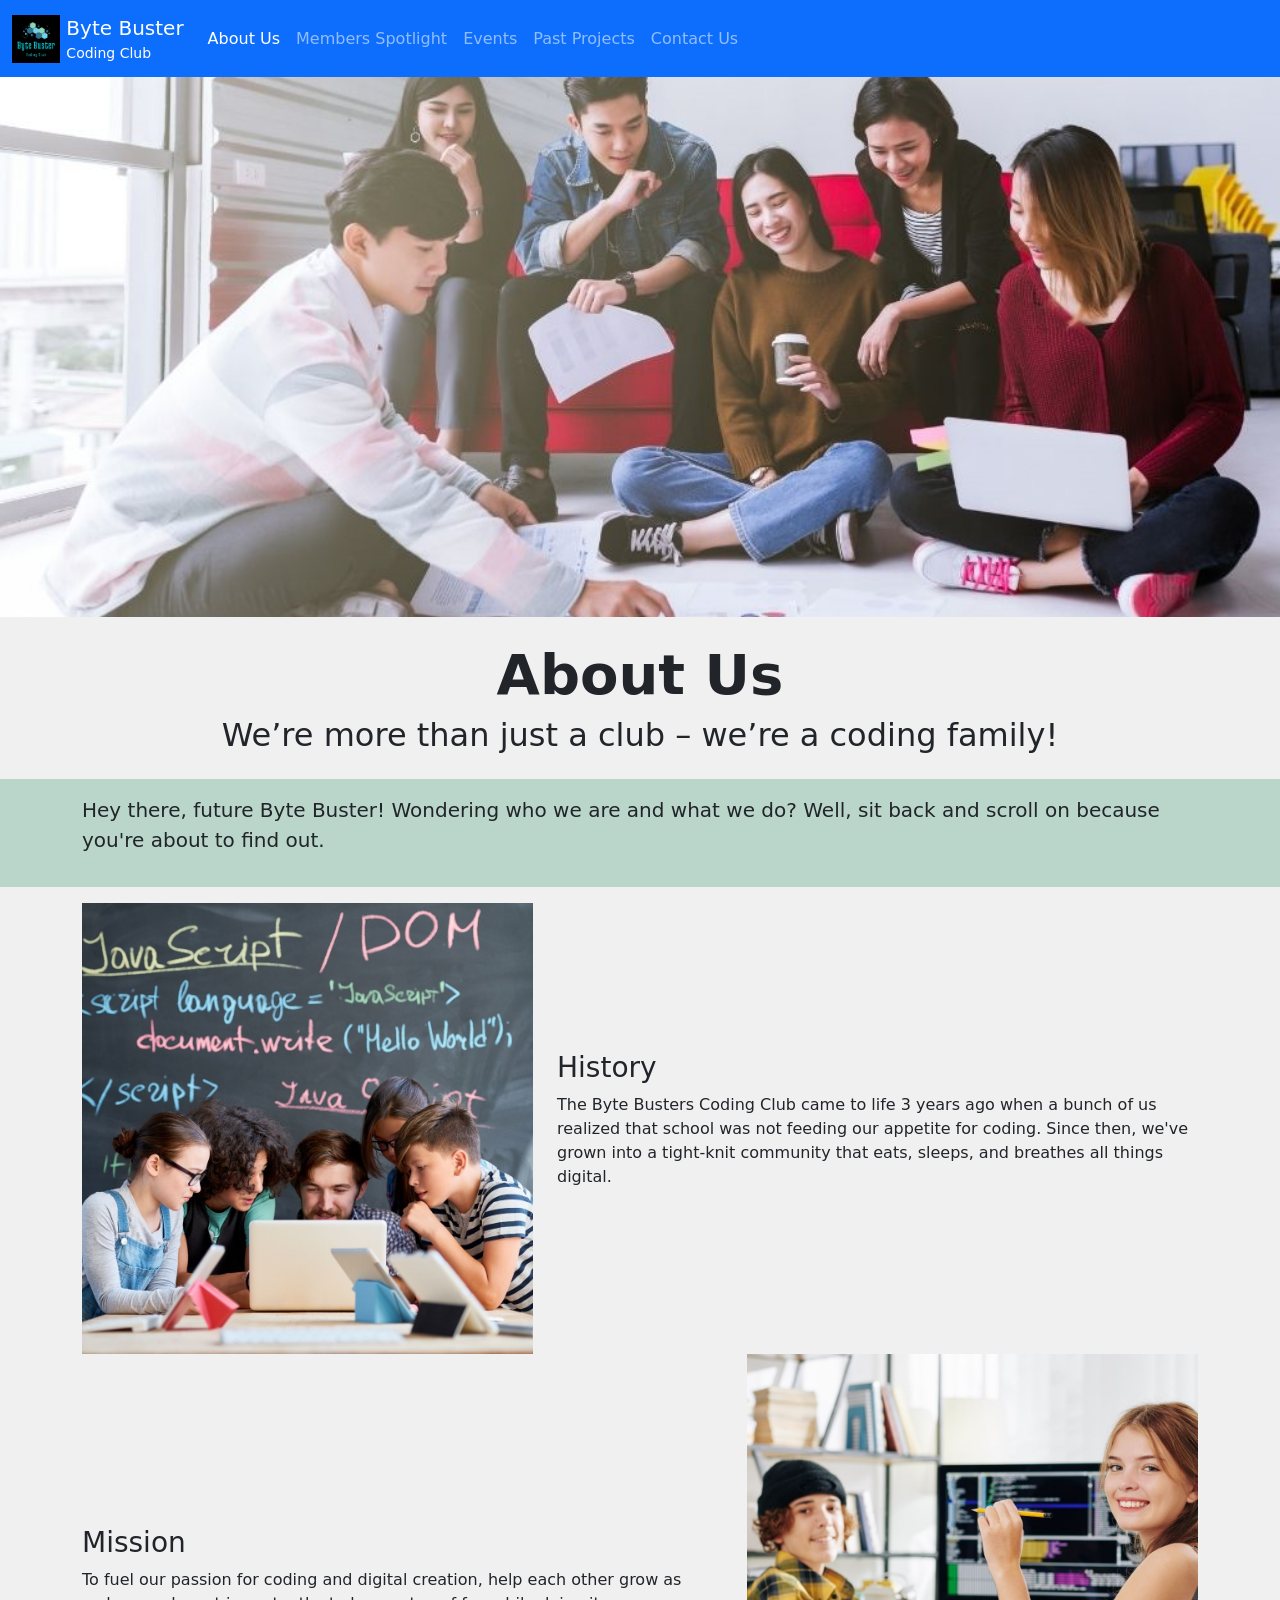
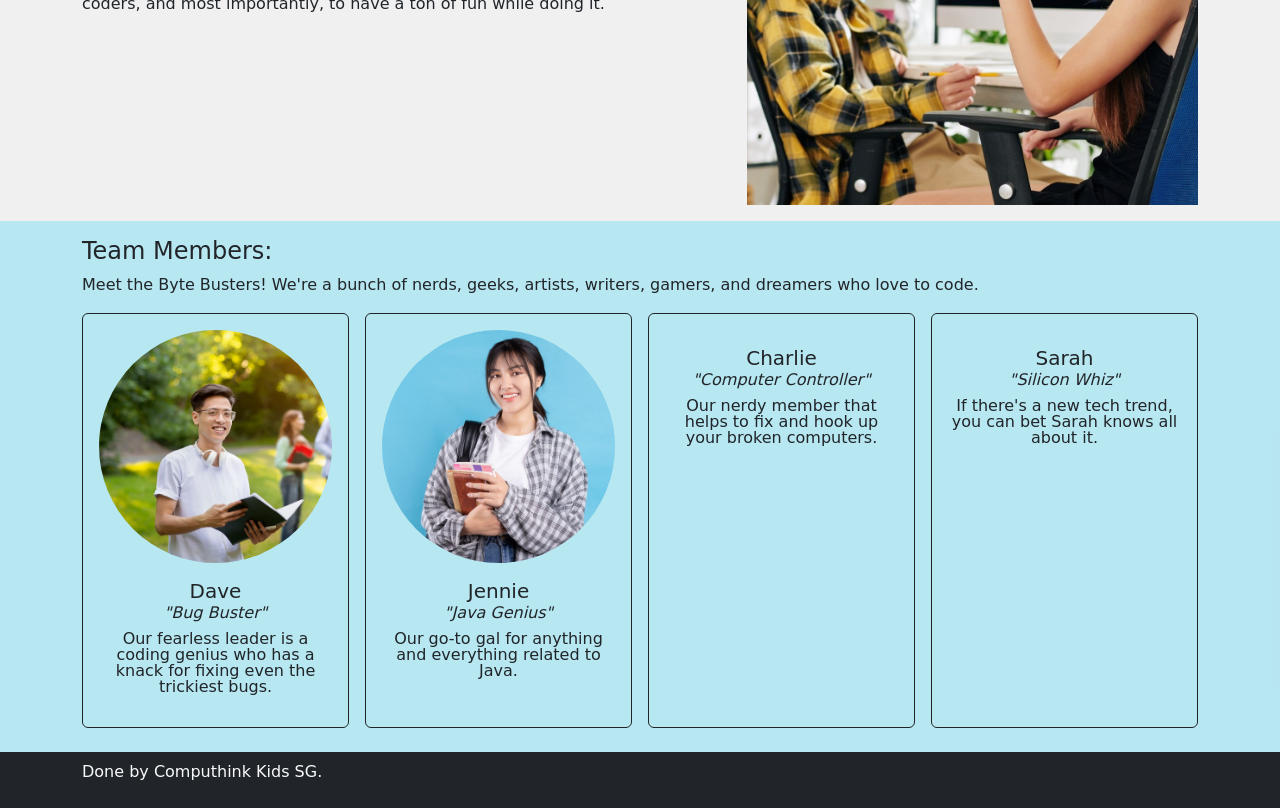
==== aboutus.html @ 0800e9fc "Add files via upload" ====
<!DOCTYPE html>
<html lang="en-SG">
<head>
	<meta charset="utf-8"/>
	<meta name="viewport" content="width=device-width"/>
	<title>Byte Buster Coding Club</title>
	<script src="script/jquery.min.js"></script>
	<!-- Head Task 1: Add in script for script/bootstrap.js here -->
	<script src="script/bootstrap.js"></script>
	<link href="script/bootstrap.css" rel="stylesheet">
	<!-- Head Task 2: Add in link to stylesheet script/aboutus.css -->
	<link href="script/aboutus.css" rel="stylesheet">
	<!-- Head Task 3: Add in icon img/favicon-bbcc.png -->
	<link href="/img/favicon-bbcc.png" rel="icon" />	
</head>
<body class="bg-secondary bg-opacity-10" style="min-width:320px">
	<header>
		<nav class="navbar navbar-dark navbar-expand-lg bg-primary">
			<div class="container-fluid">
				<a class="navbar-brand" href="index.html">
					<!-- Add in the correct logo -->
					<img src="img/logo-bbcc.png" alt="logo" class="d-inline-block" style="max-height:3rem">
					<span class="d-none d-sm-inline-block align-middle">Byte Buster<small class="d-block lh-xs fs-7">Coding Club</small></span>
				</a>
				<button class="navbar-toggler" type="button" data-bs-toggle="collapse" data-bs-target="#navlinks"><span class="navbar-toggler-icon"></span></button>
				<div class="collapse navbar-collapse" id="navlinks">
					<ul class="navbar-nav mr-auto mb-2 mb-lg-0">
						<!-- Add in the correct link -->
						<li class="nav-item"><a class="nav-link active" href="aboutus.html">About Us</a></li>
						<li class="nav-item"><a class="nav-link" href="memberspotlight.html">Members Spotlight</a></li>
						<!-- add list item for events.html --> 
									<li class="nav-item"><a class="nav-link" href="events.html">Events</a></li>
						<!-- add list item for projects.html --> 
									<li class="nav-item"><a class="nav-link" href="projects.html">Past Projects</a></li>
						<li class="nav-item"><a class="nav-link" href="contacts.html">Contact Us</a></li>
					</ul>
				</div>
			</div>
		</nav>
	</header>
	<!-- Here the main container where students should code -->
	<article class="min-vh-100">
		<!-- Banner Region -->
		<div id="banner"></div>
		<!-- Page Header -->
		<div class="container pt-4 py-3">
			<!-- Fill in the corresponding Page Heading. -->
			<!-- About Us -->
			<!-- We’re more than just a club – we’re a coding family! -->
			<h1 class="text-center fw-bold display-4">About Us</h1>
			  <!-- (Page Header Task 2) Add a <h2> text to add a subtext or a tagline
				  e.g. "Where we code, create and conquer the digital world" -->
			  <h2 class="text-center">We’re more than just a club – we’re a coding family!</h2>	
		</div>
		<!-- Leading Text -->
		<!-- Change the background of the leading text -->
		<div class="py-3 bg-success bg-opacity-25">
			<div class="container">
				<!-- Fill in the description lead text -->
				<p class="lead">
					Hey there, future Byte Buster! Wondering who we are and what we do? Well, sit back and scroll on because you're about to find out.
				</p>
				<!--  -->
			</div>
		</div>
		<!-- Key section -->
		<div class="container py-3">
			<div class="row align-items-center">
				<div class="col col-12 col-md-5 order-1 order-md-0">
					<!-- Photo Task 1: Add a photo here : img/clubphoto.png -->
					<img class="d-block mx-auto w-50 w-md-100" src="img/clubphoto.png" alt="club photo">
				</div>
				<div class="col col-12 col-md-7">
					<!-- Text Task 1: Add in the History -->
					<H3>History</H3>
					<!-- Sample Text:  -->		
					<p>
						The Byte Busters Coding Club came to life 3 years ago when a bunch of us realized that school was not feeding our appetite for coding. Since then, we've grown into a tight-knit community that eats, sleeps, and breathes all things digital.
					</p>
				</div>
			</div>
			<div class="row align-items-center">
				<div class="col col-12 col-md-7">
					<!-- Text Task 2: Add in the Mission -->
					<h3>Mission</h3>
					<!-- Sample Text: To fuel our passion for coding and digital creation, help each other grow as coders, and most importantly, to have a ton of fun while doing it. -->
					<p>
						To fuel our passion for coding and digital creation, help each other grow as coders, and most importantly, to have a ton of fun while doing it.
					</p>
				</div>
				<div class="col col-12 col-md-5 order-1 order-md-0">
					<!-- Photo Task 2: Add a photo here : img/memberspotlight.png -->
					<!-- Follow the codes in Photo Task 1 -->
					<img class="d-block mx-auto w-50 w-md-100" src="img/memberspotlight.png" alt="members">
				</div>
			</div>
		</div>
		<!-- Member Spotlight -->
		<div class="py-3 pb-4 bg-info bg-opacity-25">
			<div class="container">
				<h3 class="h4">Team Members:</h3>
				<p>Meet the Byte Busters! We're a bunch of nerds, geeks, artists, writers, gamers, and dreamers who love to code.</p>
				<div class="row g-3 justify-content-center align-items-stretch">
					<div class="col col-6 col-md-4 col-xl-3">
						<div class="card border-dark p-3 text-center bg-transparent h-100">
							<div>
								<!-- Add Image of Dave (Sample image: clubmember.png) -->
								<img class="w-100 rounded-circle mx-auto" src="img/clubmember.png" loading="lazy" decoding="async"/>
							</div>
							<p class="h5 pt-3">Dave</p>
							<p class="h6 mt-n2 fw-normal fst-italic">"Bug Buster"</p>
							<p class="lh-1">Our fearless leader is a coding genius who has a knack for fixing even the trickiest bugs.</p>
						</div>
					</div>
					<div class="col col-6 col-md-4 col-xl-3">
						<div class="card border-dark p-3 text-center bg-transparent h-100">
							<div>
								<!-- Add Image of Jennie (Sample image: clubmember4.png) -->
								<img class="w-100 rounded-circle mx-auto" src="img/clubmember4.png" loading="lazy" decoding="async"/>
							</div>
							<p class="h5 pt-3">Jennie</p>
							<p class="h6 mt-n2 fw-normal fst-italic">"Java Genius"</p>
							<p class="lh-1">Our go-to gal for anything and everything related to Java.</p>
						</div>
					</div>
					<div class="col col-6 col-md-4 col-xl-3">
						<div class="card border-dark p-3 text-center bg-transparent h-100">
							<div>
								<!-- Add Image of Charlie (Sample image: clubmember3.png) -->
							</div>
							<p class="h5 pt-3">Charlie</p>
							<p class="h6 mt-n2 fw-normal fst-italic">"Computer Controller"</p>
							<p class="lh-1">Our nerdy member that helps to fix and hook up your broken computers.</p>
						</div>
					</div>
					<div class="col col-6 col-md-4 col-xl-3">
						<div class="card border-dark p-3 text-center bg-transparent h-100">
							<div>
								<!-- Add Image of Sarah (Sample image: clubmember2.png) -->
							</div>
							<p class="h5 pt-3">Sarah</p>
							<p class="h6 mt-n2 fw-normal fst-italic">"Silicon Whiz"</p>
							<p class="lh-1">If there's a new tech trend, you can bet Sarah knows all about it.</p>
						</div>
					</div>
				</div>
			</div>
		</div>
	</article>
	<!-- End of coding region -->
	<footer class="bg-dark text-light"><div class="container py-2 pb-4">Done by Computhink Kids SG.</div></footer>
</body>
</html>
---- script/aboutus.css ----
#banner {
	background-image: url('../img/banner-clubmembers-2.png');
	background-size: cover;
	background-position: center center;
	height: 40vh;
}
@media (min-width: 992px) {
	#banner {
		height:60vh;
	}
}
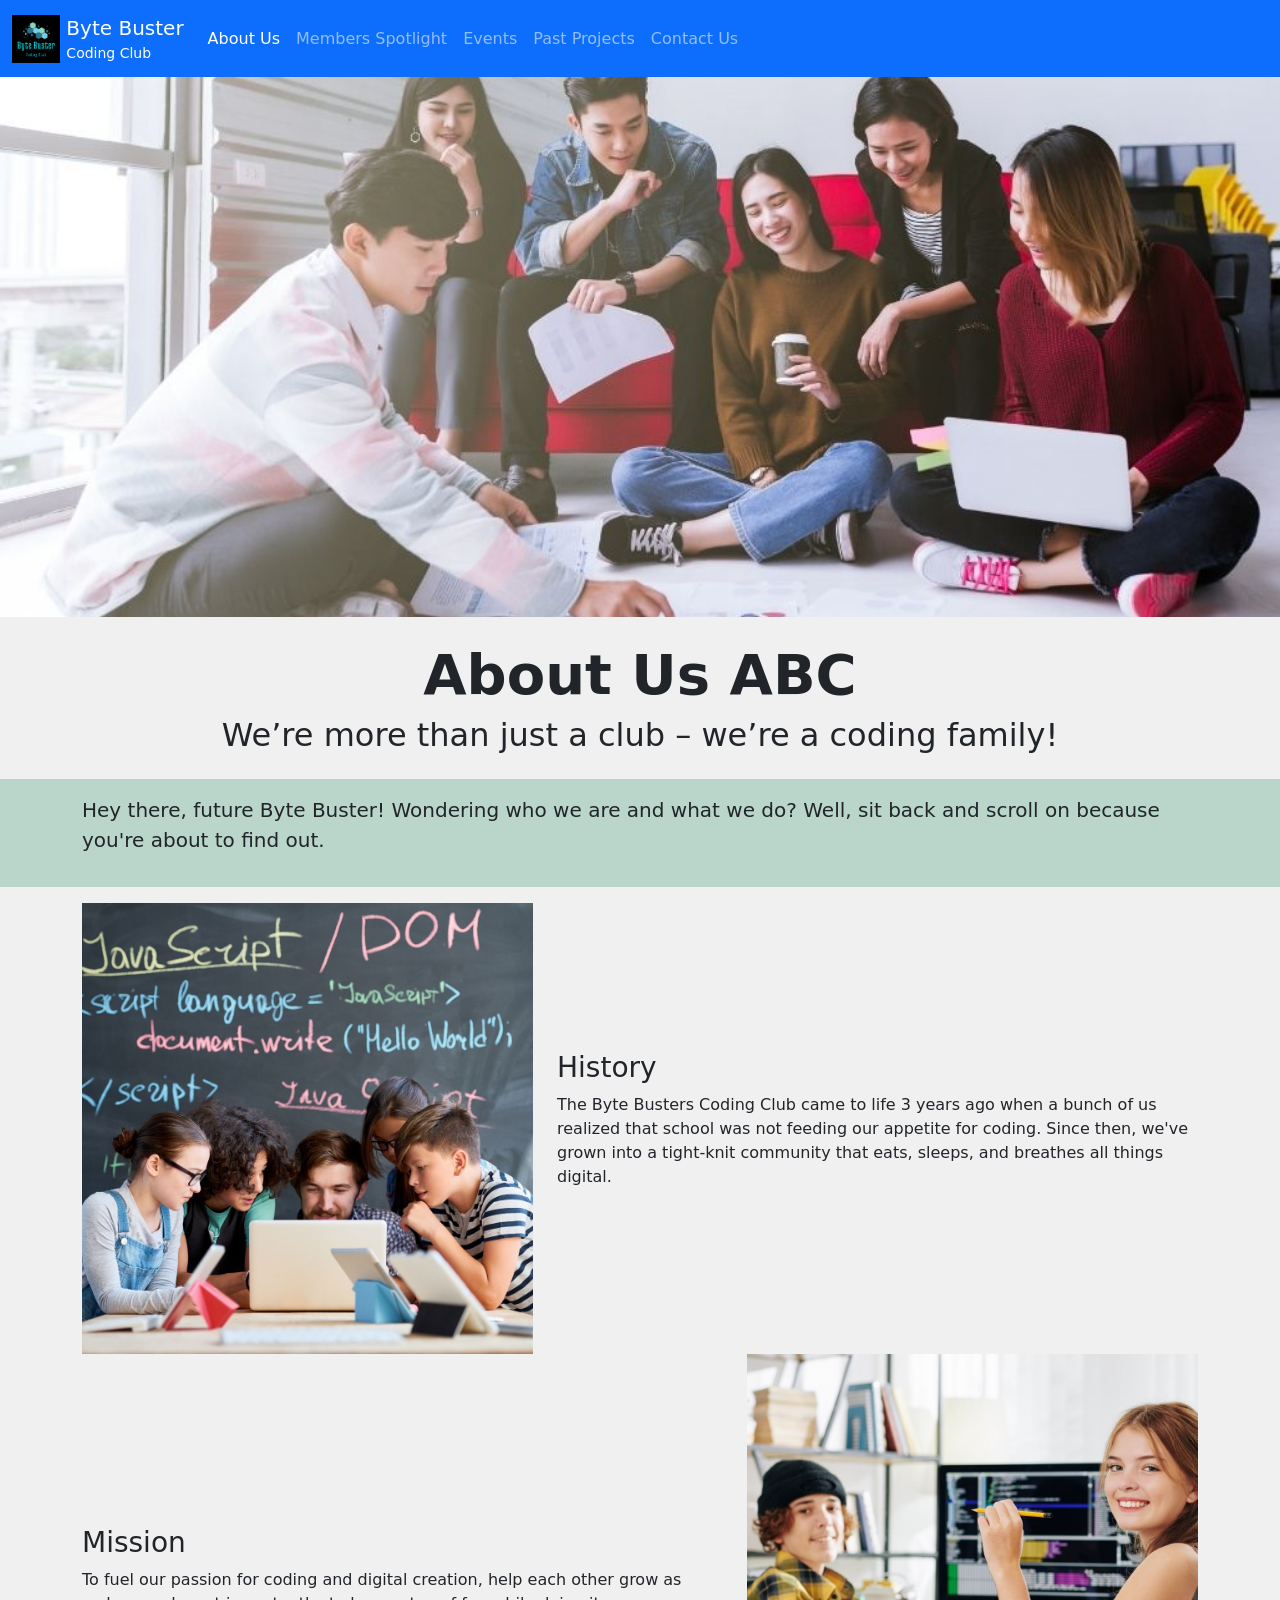
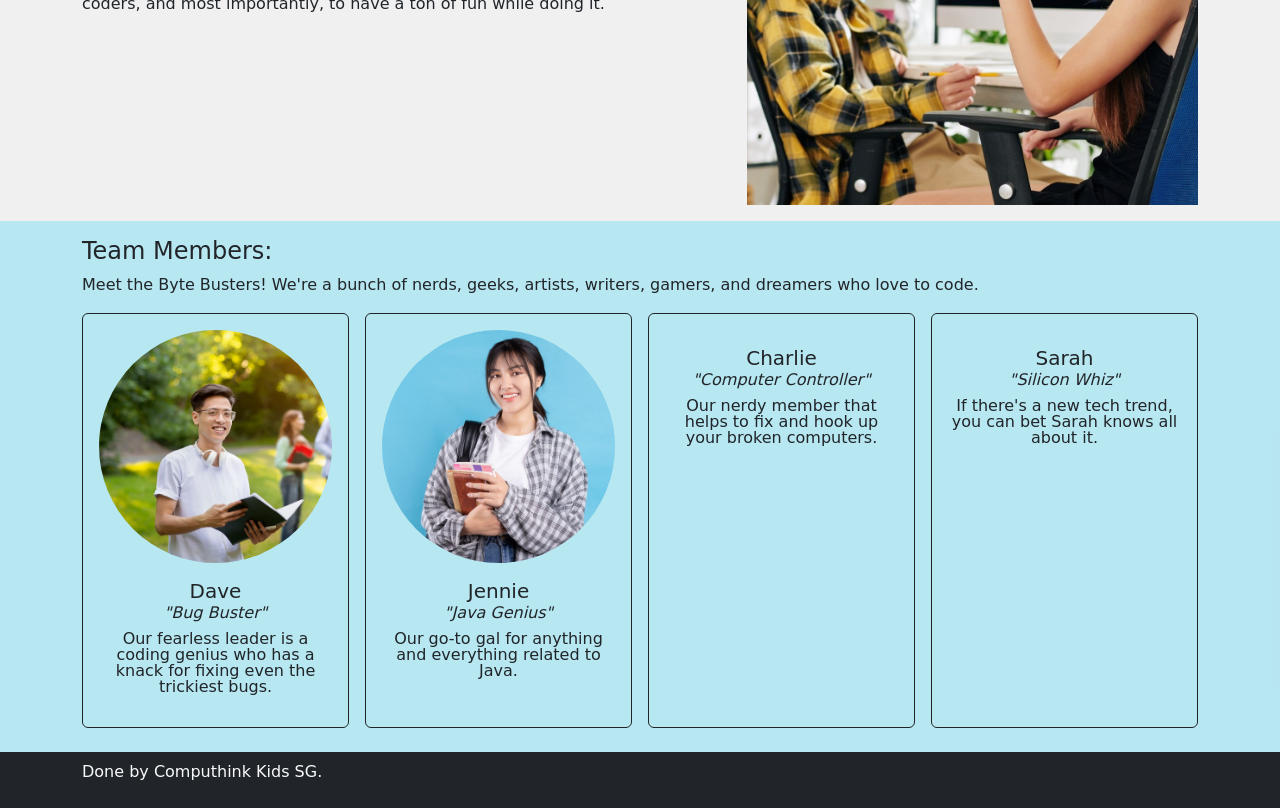
==== commit 812fe88a: "End of Lesson X" ====
--- a/aboutus.html
+++ b/aboutus.html
@@ -47,7 +47,7 @@
 			<!-- Fill in the corresponding Page Heading. -->
 			<!-- About Us -->
 			<!-- We’re more than just a club – we’re a coding family! -->
-			<h1 class="text-center fw-bold display-4">About Us</h1>
+			<h1 class="text-center fw-bold display-4">About Us ABC</h1>
 			  <!-- (Page Header Task 2) Add a <h2> text to add a subtext or a tagline
 				  e.g. "Where we code, create and conquer the digital world" -->
 			  <h2 class="text-center">We’re more than just a club – we’re a coding family!</h2>	
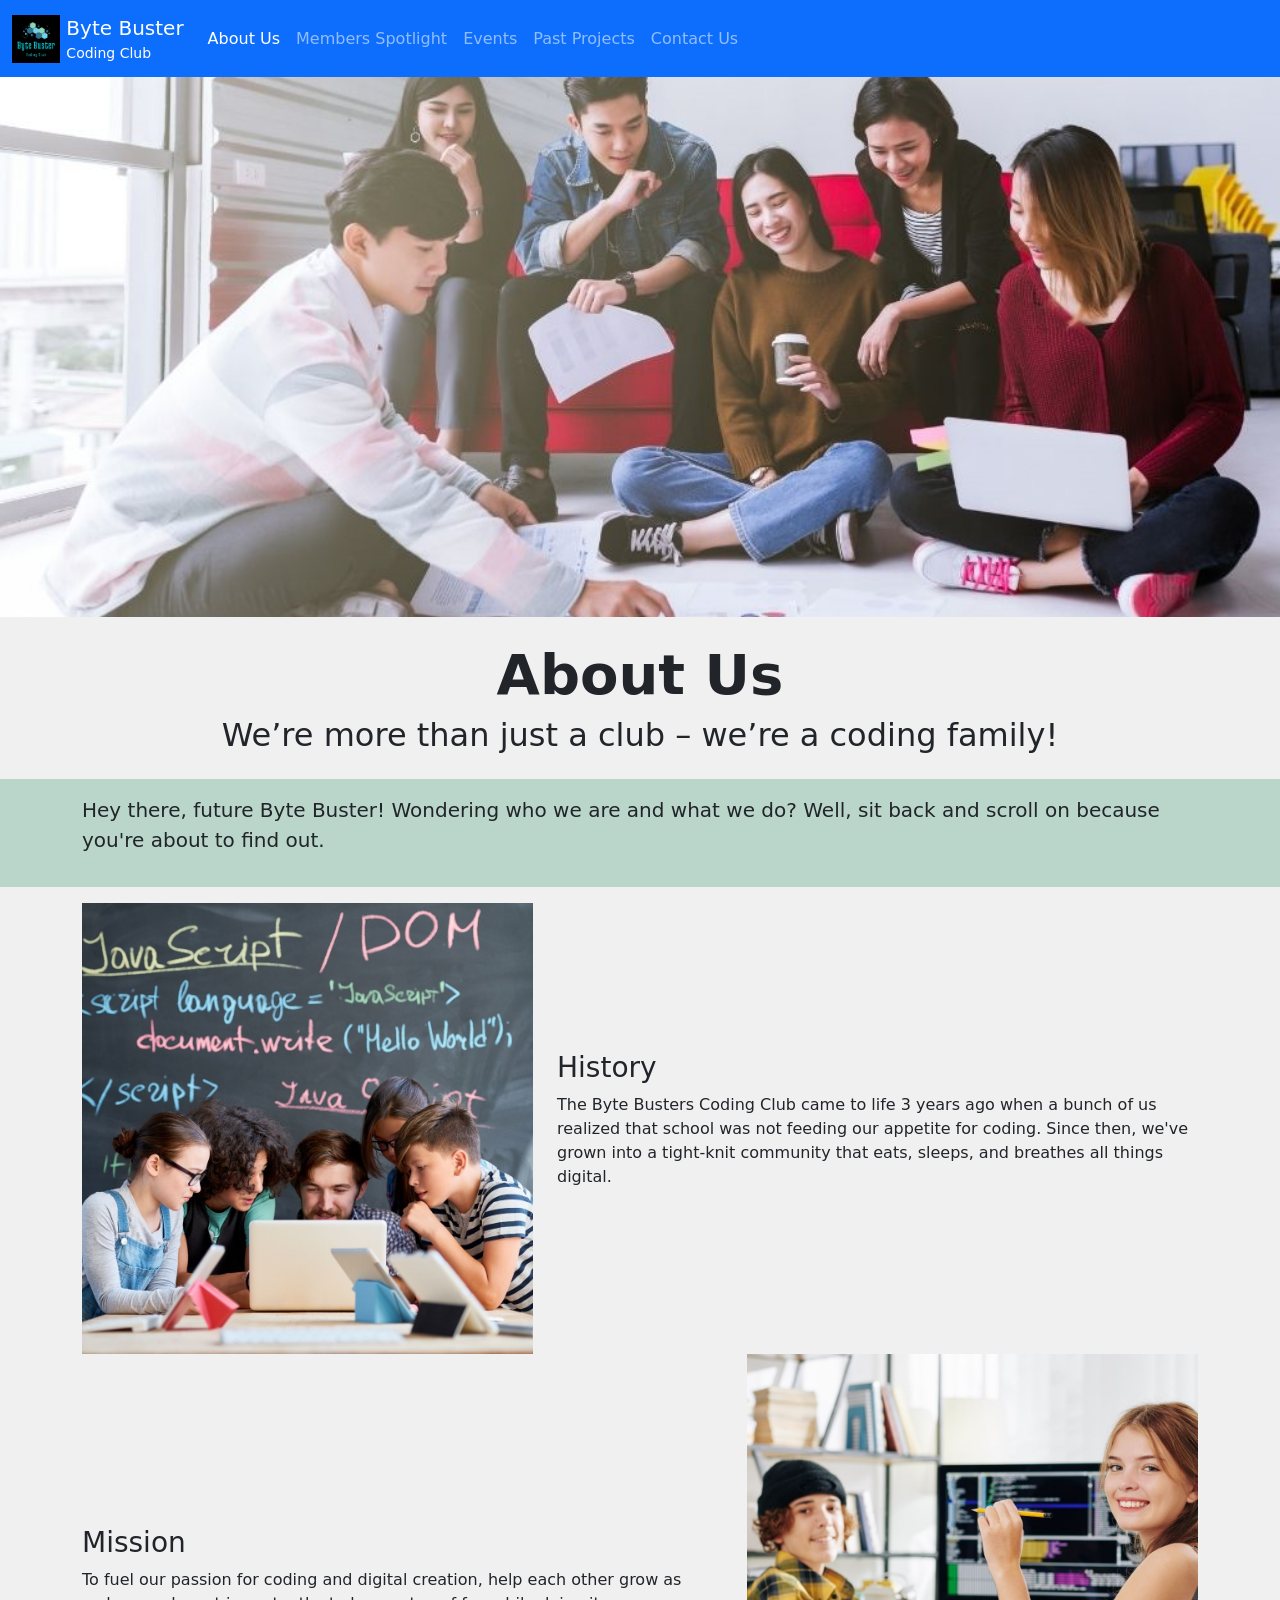
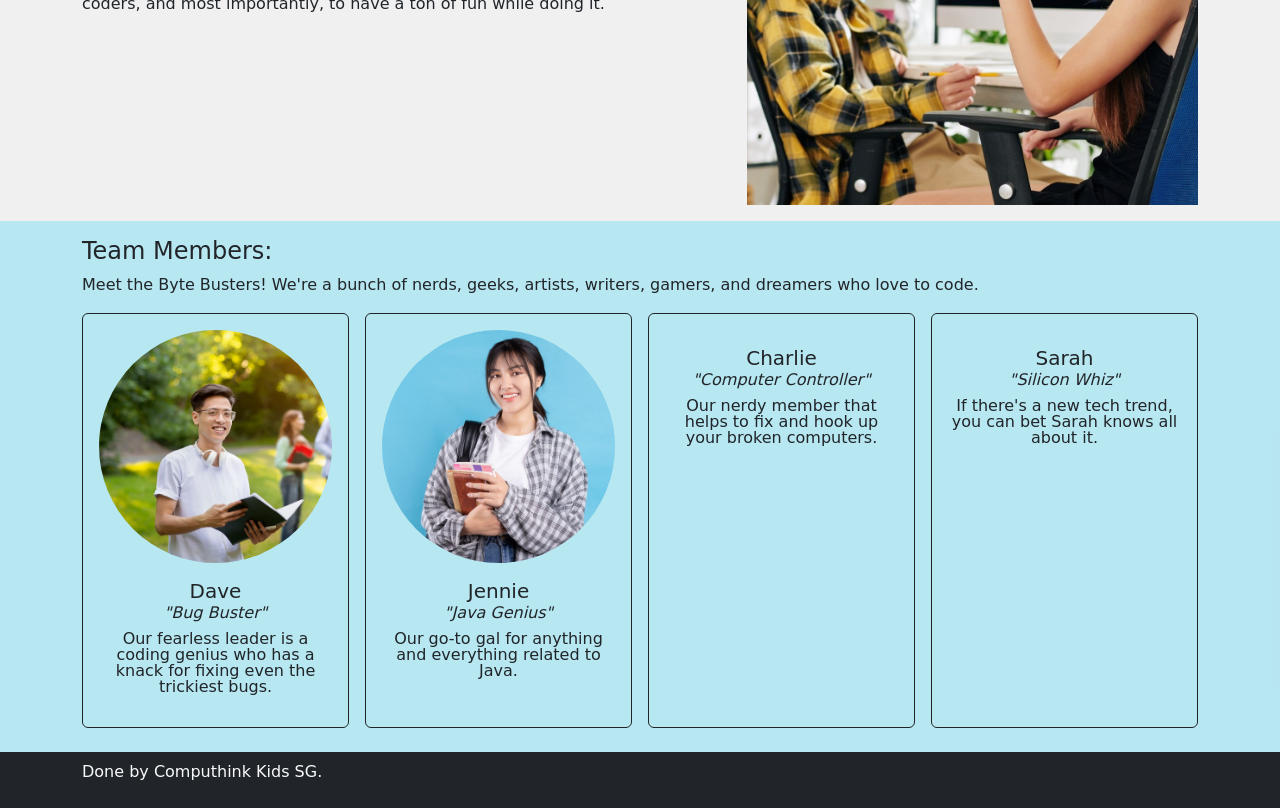
==== commit f3dff6c0: "End of Lesson 8" ====
--- a/aboutus.html
+++ b/aboutus.html
@@ -47,7 +47,7 @@
 			<!-- Fill in the corresponding Page Heading. -->
 			<!-- About Us -->
 			<!-- We’re more than just a club – we’re a coding family! -->
-			<h1 class="text-center fw-bold display-4">About Us ABC</h1>
+			<h1 class="text-center fw-bold display-4">About Us</h1>
 			  <!-- (Page Header Task 2) Add a <h2> text to add a subtext or a tagline
 				  e.g. "Where we code, create and conquer the digital world" -->
 			  <h2 class="text-center">We’re more than just a club – we’re a coding family!</h2>	
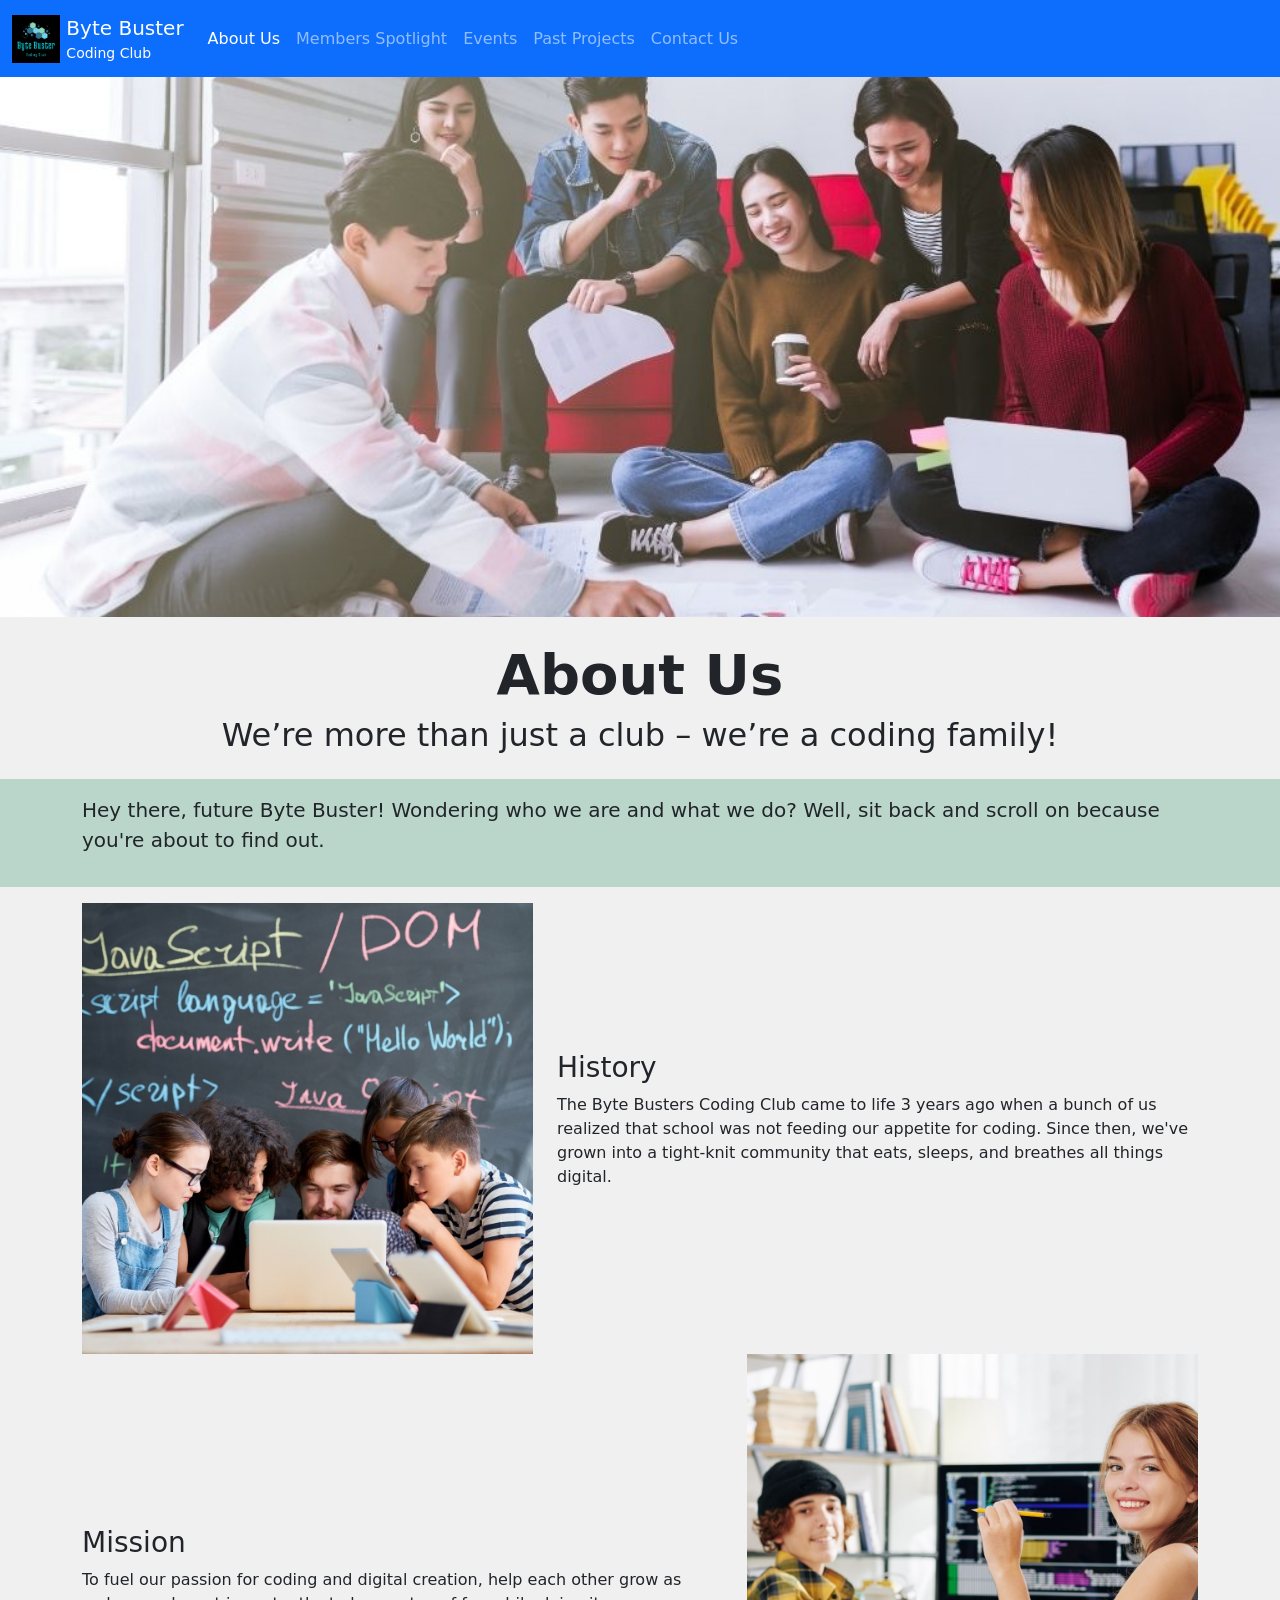
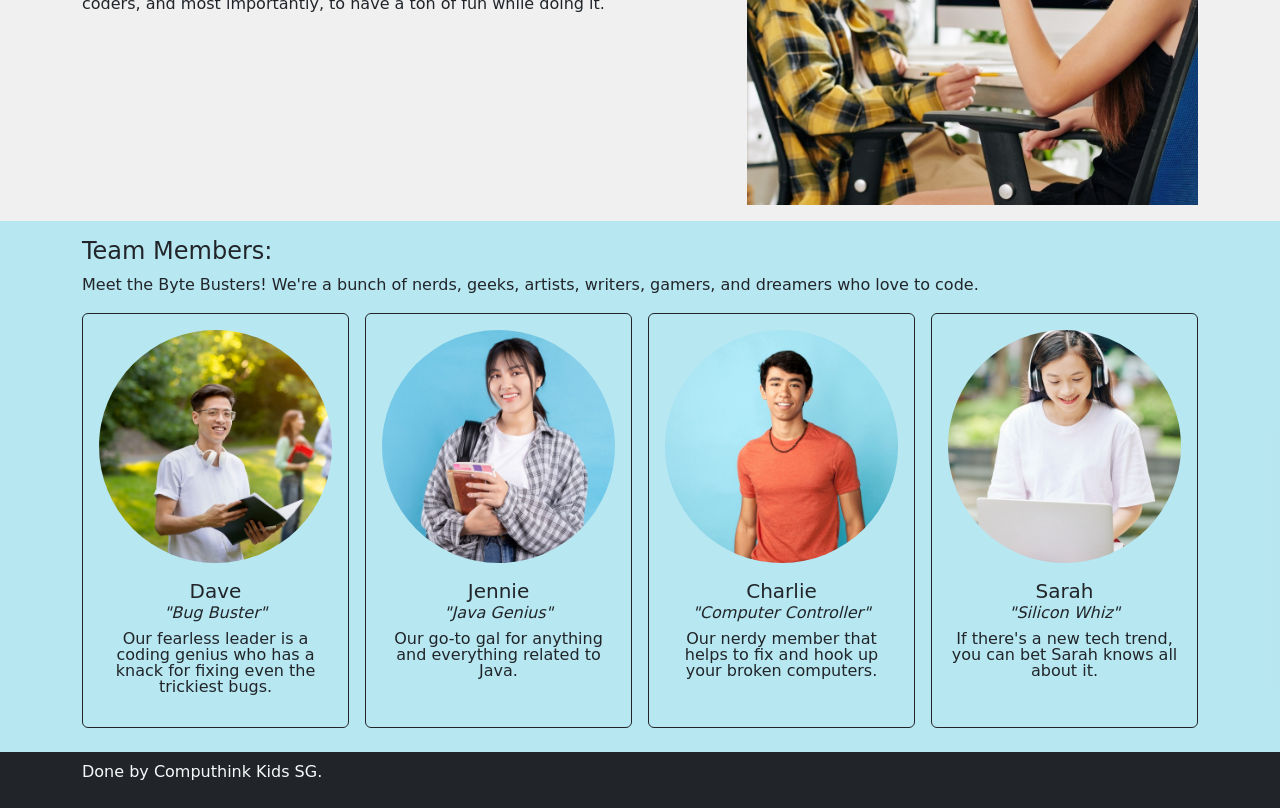
==== commit 3e4791e1: "End of Lesson 9" ====
--- a/aboutus.html
+++ b/aboutus.html
@@ -127,6 +127,7 @@
 						<div class="card border-dark p-3 text-center bg-transparent h-100">
 							<div>
 								<!-- Add Image of Charlie (Sample image: clubmember3.png) -->
+								<img class="w-100 rounded-circle mx-auto" src="img/clubmember3.png" loading="lazy" decoding="async"/>
 							</div>
 							<p class="h5 pt-3">Charlie</p>
 							<p class="h6 mt-n2 fw-normal fst-italic">"Computer Controller"</p>
@@ -137,6 +138,7 @@
 						<div class="card border-dark p-3 text-center bg-transparent h-100">
 							<div>
 								<!-- Add Image of Sarah (Sample image: clubmember2.png) -->
+								<img class="w-100 rounded-circle mx-auto" src="img/clubmember2.png" loading="lazy" decoding="async"/>
 							</div>
 							<p class="h5 pt-3">Sarah</p>
 							<p class="h6 mt-n2 fw-normal fst-italic">"Silicon Whiz"</p>
